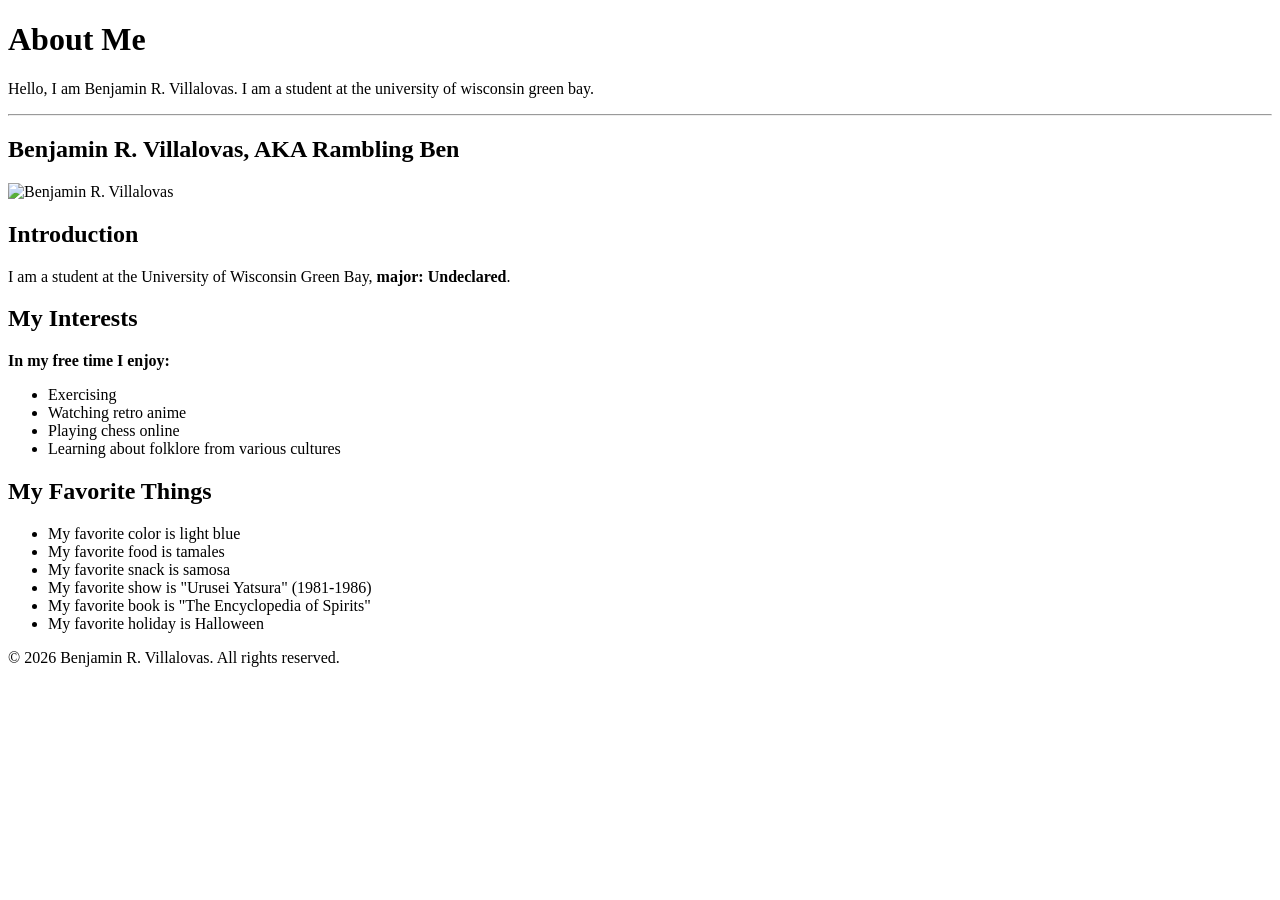
==== about me.html @ f6a96f25 "First draft of about me.html" ====
<!DOCTYPE html>
<html lang="en">
<head>
    <meta charset="UTF-8">
    <meta name="viewport" content="width=device-width, initial-scale=1.0">
    <meta name="author" content="Benjamin R. Villalovas">
    <title>About Me</title>
</head>
<body>
<header>
  <h1>About Me</h1>
      <p>Hello, I am Benjamin R. Villalovas. I am a student at the university of wisconsin green bay.</p>
</header>
<hr>
<main> 
  <section>
    <h2>Benjamin R. Villalovas, AKA Rambling Ben</h2>
    <img src="C:\Users\TEM12-033003514553\Pictures\Saved Pictures\WhatsApp Image 2025-12-27 at 11.46.08 PM.jpeg"
     alt="Benjamin R. Villalovas" width="200" height="300">
  </section>
  <section>
    <h2>Introduction</h2>
    <p>I am a student at the University of Wisconsin Green Bay, <strong>major: Undeclared</strong>.</p>
  </section>
<section>
  <h2>My Interests</h2>
  <p><strong>In my free time I enjoy:</strong></p>
  <ul>
    <li>Exercising</li>
    <li>Watching retro anime</li>
    <li>Playing chess online</li>
    <li>Learning about folklore from various cultures</li>
  </ul>
</section>
<section>
  <h2>My Favorite Things</h2>
  <ul>
    <li>My favorite color is light blue</li>
    <li>My favorite food is tamales</li>
    <li>My favorite snack is samosa</li>
    <li>My favorite show is "Urusei Yatsura" (1981-1986)</li>
    <li>My favorite book is "The  Encyclopedia of Spirits" </li>
    <li>My favorite holiday is Halloween</li>
  </ul>
</section>
</main>
<footer>
  <p>&copy; 2026 Benjamin R. Villalovas. All rights reserved.</p>
 
</footer>
</body>
</html>
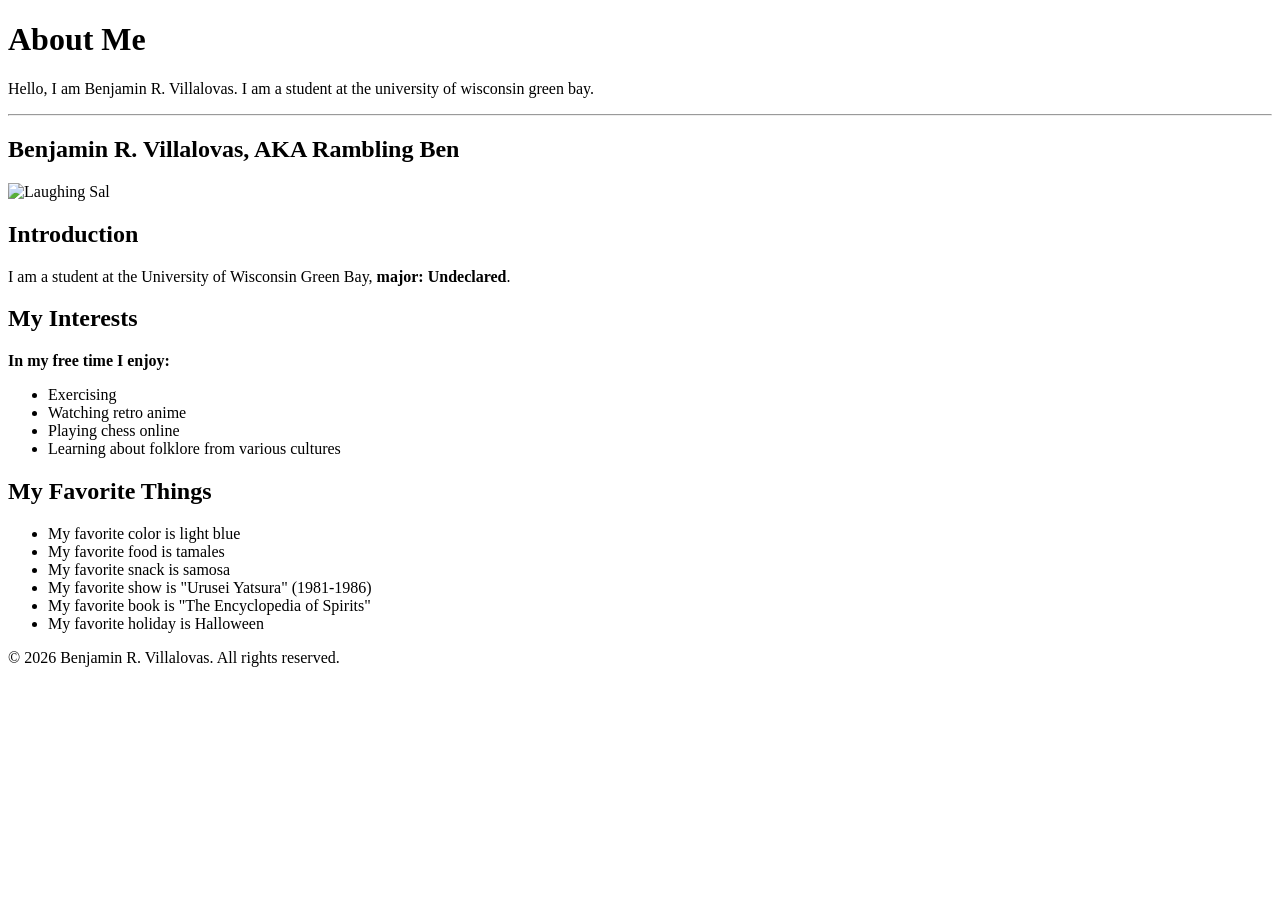
==== commit 18c7f39e: "Update image source and fix HTML formatting" ====
--- a/about me.html
+++ b/about me.html
@@ -15,8 +15,8 @@
 <main> 
   <section>
     <h2>Benjamin R. Villalovas, AKA Rambling Ben</h2>
-    <img src="C:\Users\TEM12-033003514553\Pictures\Saved Pictures\WhatsApp Image 2025-12-27 at 11.46.08 PM.jpeg"
-     alt="Benjamin R. Villalovas" width="200" height="300">
+    <img src="IMG-20240909-WA0018"
+     alt="Laughing Sal" width="200" height="300">
   </section>
   <section>
     <h2>Introduction</h2>
@@ -49,4 +49,4 @@
  
 </footer>
 </body>
-</html>+</html>
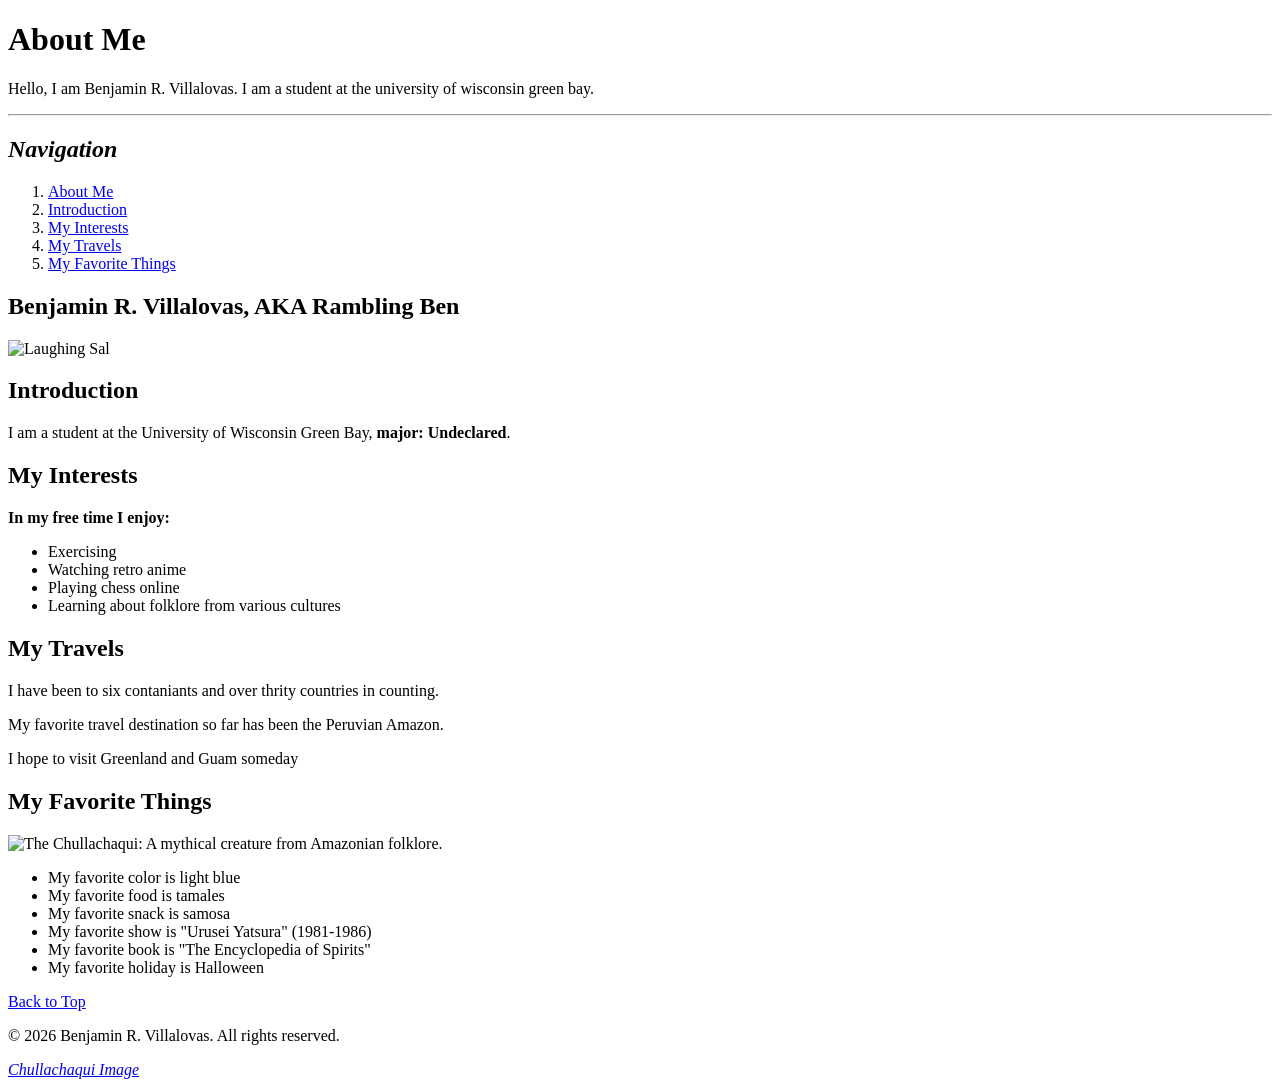
==== commit a423cbdc: "Add files via upload" ====
--- a/about me.html
+++ b/about me.html
@@ -5,24 +5,35 @@
     <meta name="viewport" content="width=device-width, initial-scale=1.0">
     <meta name="author" content="Benjamin R. Villalovas">
     <title>About Me</title>
+    <link rel="stylesheet" href="css/about-me.css">
 </head>
 <body>
-<header>
+<header class="top">
   <h1>About Me</h1>
       <p>Hello, I am Benjamin R. Villalovas. I am a student at the university of wisconsin green bay.</p>
 </header>
 <hr>
 <main> 
-  <section>
+  <nav>
+    <h2><em>Navigation</em></h2>
+    <ol>
+      <li><a href="#about-me">About Me</a></li>
+      <li><a href="#introduction">Introduction</a></li>
+      <li><a href="#my-interests">My Interests</a></li>
+      <li><a href="#my-travels">My Travels</a></li>
+      <li><a href="#favorite-things">My Favorite Things</a></li>
+    </ol>
+  </nav>
+  <section id="about-me">
     <h2>Benjamin R. Villalovas, AKA Rambling Ben</h2>
-    <img src="IMG-20240909-WA0018"
-     alt="Laughing Sal" width="200" height="300">
+    <img src="images/IMG-20240909-WA0018.jpeg"
+     alt="Laughing Sal">
   </section>
-  <section>
+  <section id="introduction">
     <h2>Introduction</h2>
     <p>I am a student at the University of Wisconsin Green Bay, <strong>major: Undeclared</strong>.</p>
   </section>
-<section>
+<section id="my-interests">
   <h2>My Interests</h2>
   <p><strong>In my free time I enjoy:</strong></p>
   <ul>
@@ -32,8 +43,16 @@
     <li>Learning about folklore from various cultures</li>
   </ul>
 </section>
-<section>
+<section id="my-travels">
+    <h2>My Travels</h2>
+    <p>I have been to six contaniants and over thrity countries in counting.</p>
+    <p>My favorite travel destination so far has been the Peruvian Amazon.</p>
+    <p>I hope to visit Greenland and Guam someday</p>
+</section>        
+<section id="favorite-things">
   <h2>My Favorite Things</h2>
+  <img src="images/chullachaqui-1-300x300.jpg.webp" 
+    alt="The Chullachaqui: A mythical creature from Amazonian folklore.">
   <ul>
     <li>My favorite color is light blue</li>
     <li>My favorite food is tamales</li>
@@ -42,11 +61,13 @@
     <li>My favorite book is "The  Encyclopedia of Spirits" </li>
     <li>My favorite holiday is Halloween</li>
   </ul>
+  <a href="#top">Back to Top</a>
 </section>
 </main>
 <footer>
   <p>&copy; 2026 Benjamin R. Villalovas. All rights reserved.</p>
- 
+  <cite><a href="https://www.junglexperiences.com/wp-content/uploads/2020/10/chullachaqui-1-300x300.jpg.png">
+    Chullachaqui Image</a></cite>
 </footer>
 </body>
-</html>
+</html>
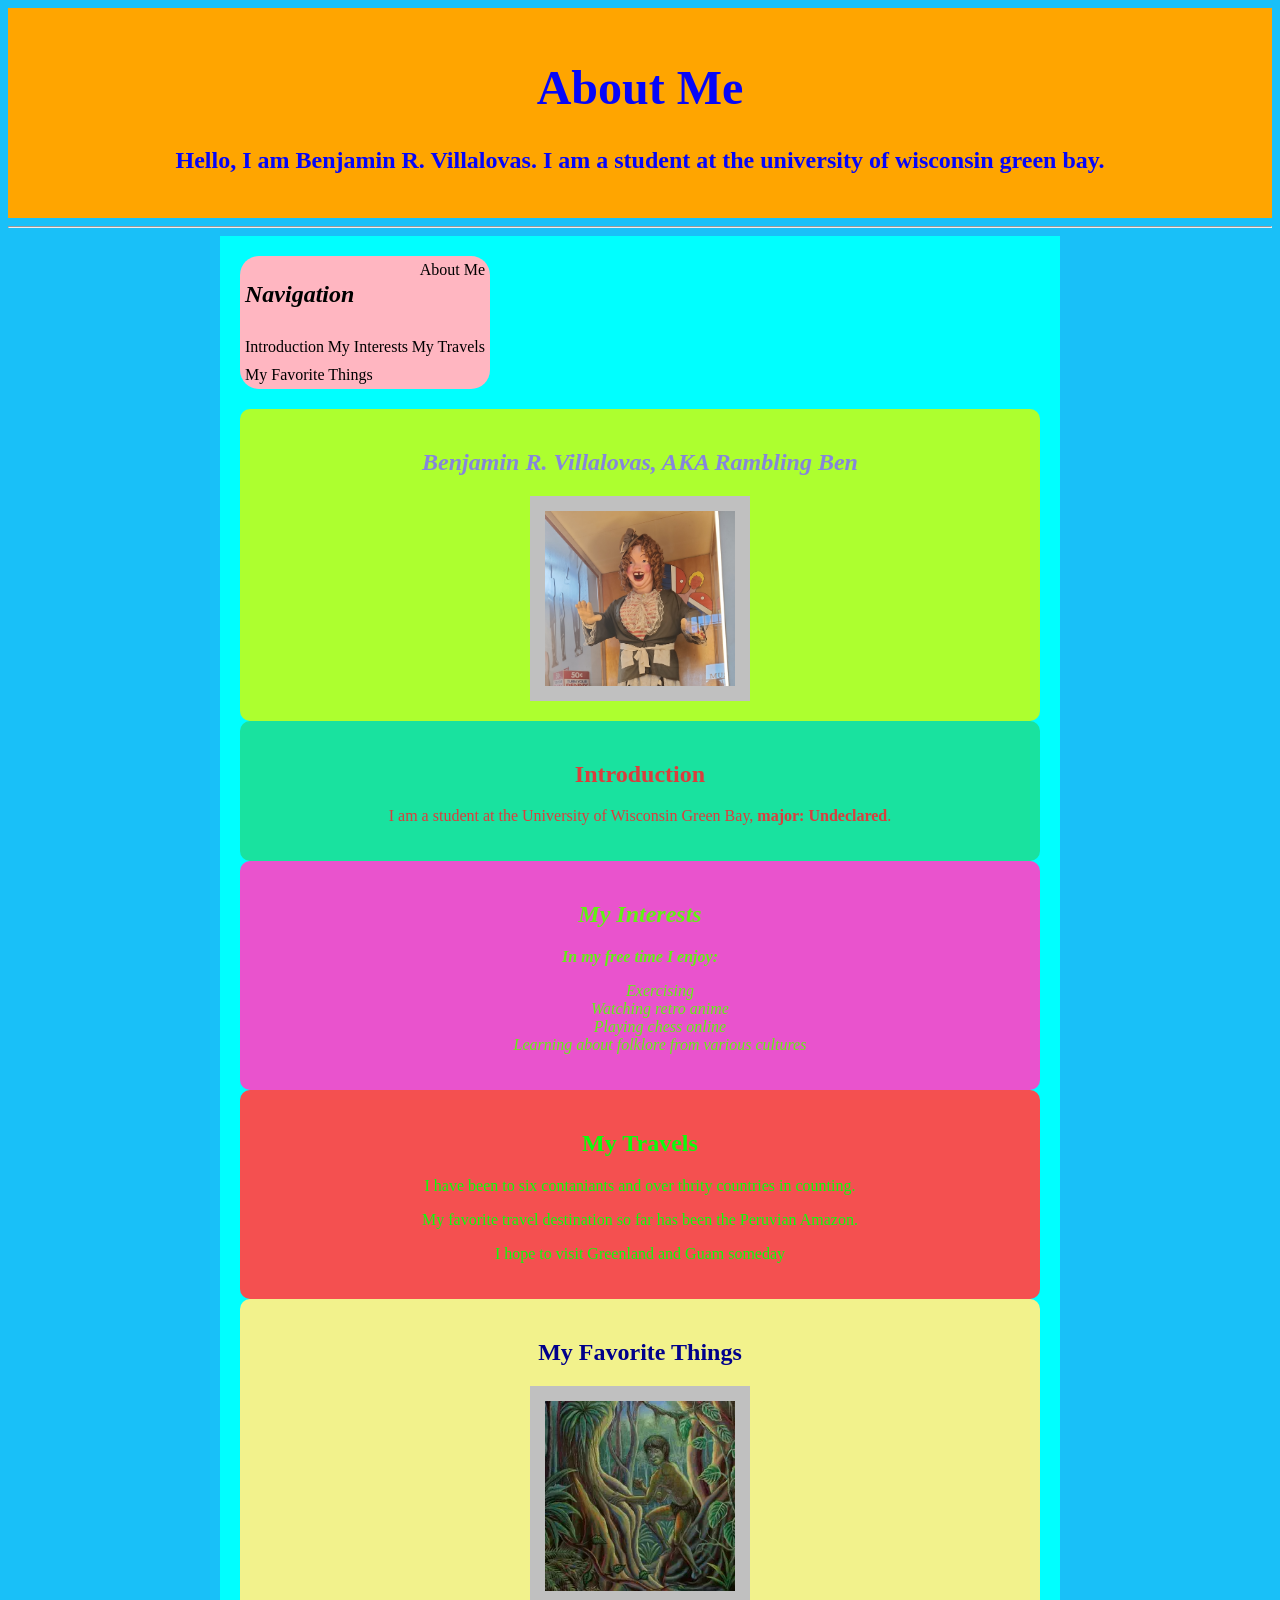
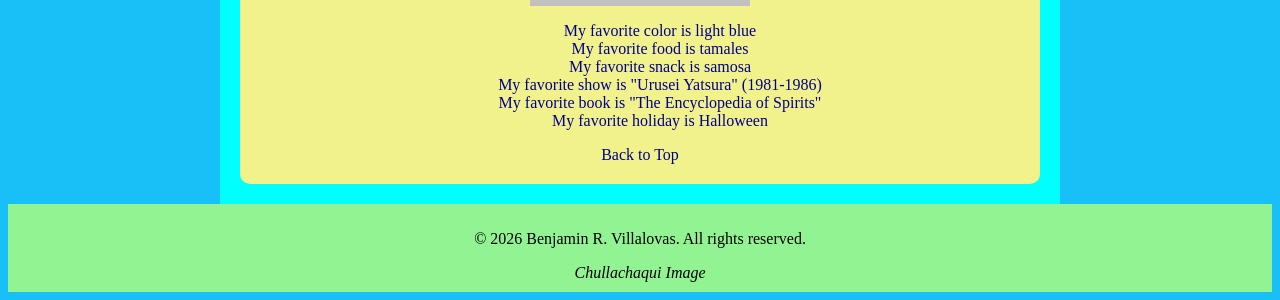
==== commit c92f1fa0: "Refactor HTML structure and fix formatting issues" ====
--- a/about me.html
+++ b/about me.html
@@ -5,7 +5,7 @@
     <meta name="viewport" content="width=device-width, initial-scale=1.0">
     <meta name="author" content="Benjamin R. Villalovas">
     <title>About Me</title>
-    <link rel="stylesheet" href="css/about-me.css">
+    <link rel="stylesheet" href="about-me.css">
 </head>
 <body>
 <header class="top">
@@ -16,17 +16,15 @@
 <main> 
   <nav>
     <h2><em>Navigation</em></h2>
-    <ol>
-      <li><a href="#about-me">About Me</a></li>
-      <li><a href="#introduction">Introduction</a></li>
-      <li><a href="#my-interests">My Interests</a></li>
-      <li><a href="#my-travels">My Travels</a></li>
-      <li><a href="#favorite-things">My Favorite Things</a></li>
-    </ol>
+      <a href="#about-me">About Me</a>
+      <a href="#introduction">Introduction</a>
+      <a href="#my-interests">My Interests</a>
+      <a href="#my-travels">My Travels</a>
+      <a href="#favorite-things">My Favorite Things</a>
   </nav>
   <section id="about-me">
     <h2>Benjamin R. Villalovas, AKA Rambling Ben</h2>
-    <img src="images/IMG-20240909-WA0018.jpeg"
+    <img src="IMG-20240909-WA0018.jpeg"
      alt="Laughing Sal">
   </section>
   <section id="introduction">
@@ -51,7 +49,7 @@
 </section>        
 <section id="favorite-things">
   <h2>My Favorite Things</h2>
-  <img src="images/chullachaqui-1-300x300.jpg.webp" 
+  <img src="chullachaqui-1-300x300.jpg.webp" 
     alt="The Chullachaqui: A mythical creature from Amazonian folklore.">
   <ul>
     <li>My favorite color is light blue</li>
@@ -70,4 +68,4 @@
     Chullachaqui Image</a></cite>
 </footer>
 </body>
-</html>+</html>
--- a/about-me.css
+++ b/about-me.css
@@ -0,0 +1,104 @@
+body {
+  background-color: rgb(25, 192, 248);
+}
+header {
+  background-color: orange;
+  padding: 20px;
+  color: rgb(6, 6, 249);
+  text-align: center;
+  font-weight: 800;
+  font-size: 1.5em;
+}
+main {
+  max-width: 800px;
+  margin: 0 auto;
+  padding: 20px;
+  background-color: aqua;
+}
+img {
+  max-width: 25%;
+  height: auto;
+  border: 15px solid silver;
+  justify-content: center;  
+  display: block;
+  margin-left: auto;
+  margin-right: auto;
+}
+nav {
+  background-color: lightpink;
+  width: 30%;
+  padding: 5px;
+  margin-bottom: 20px;
+  display: flex;
+  flex-direction: row;
+  row-gap: 10px;
+  flex-wrap: wrap;
+  text-align: center;
+  border-radius: 19px;
+  justify-content: space-between;
+}
+a {
+  color: inherit;
+  text-decoration: none;
+}
+a:hover {
+  text-decoration: underline;
+}
+#about-me {
+  background-color: greenyellow;
+  color: rgb(133, 133, 221);
+  font-style: oblique;
+  text-align: center;
+  padding: 20px;
+  border-radius: 10px;
+}
+#introduction {
+  background-color: rgb(25, 226, 159);
+  color: rgb(219, 61, 61);
+  font-style: normal;
+  text-align: center;
+  padding: 20px;
+  border-radius: 10px;
+}
+#my-interests {
+  background-color: rgb(233, 83, 205);
+  color: rgb(98, 240, 21);
+  font-style: italic;
+  text-align: center;
+  padding: 20px;
+  border-radius: 10px;
+}
+#my-travels {
+  background-color: rgb(244, 80, 80);
+  color: rgb(12, 252, 12);
+  font-style: normal;
+  text-align: center;
+  padding: 20px;
+  border-radius: 10px;
+}
+#favorite-things {
+  background-color: rgb(242, 242, 140);
+  color: darkblue;
+  font-style: normal;
+  text-align: center;
+  padding: 20px;
+  border-radius: 10px;
+}
+ul {
+  list-style-type: none;
+}
+@media screen and (max-width: 768px) {
+  #about-me,
+  #introduction,
+  #my-interests,
+  #my-travels,
+  #favorite-things {
+    padding: 10px;
+    font-size: 14px;
+  }
+}
+footer {
+  background-color: rgb(146, 243, 146);
+  text-align: center;
+  padding: 10px;
+}
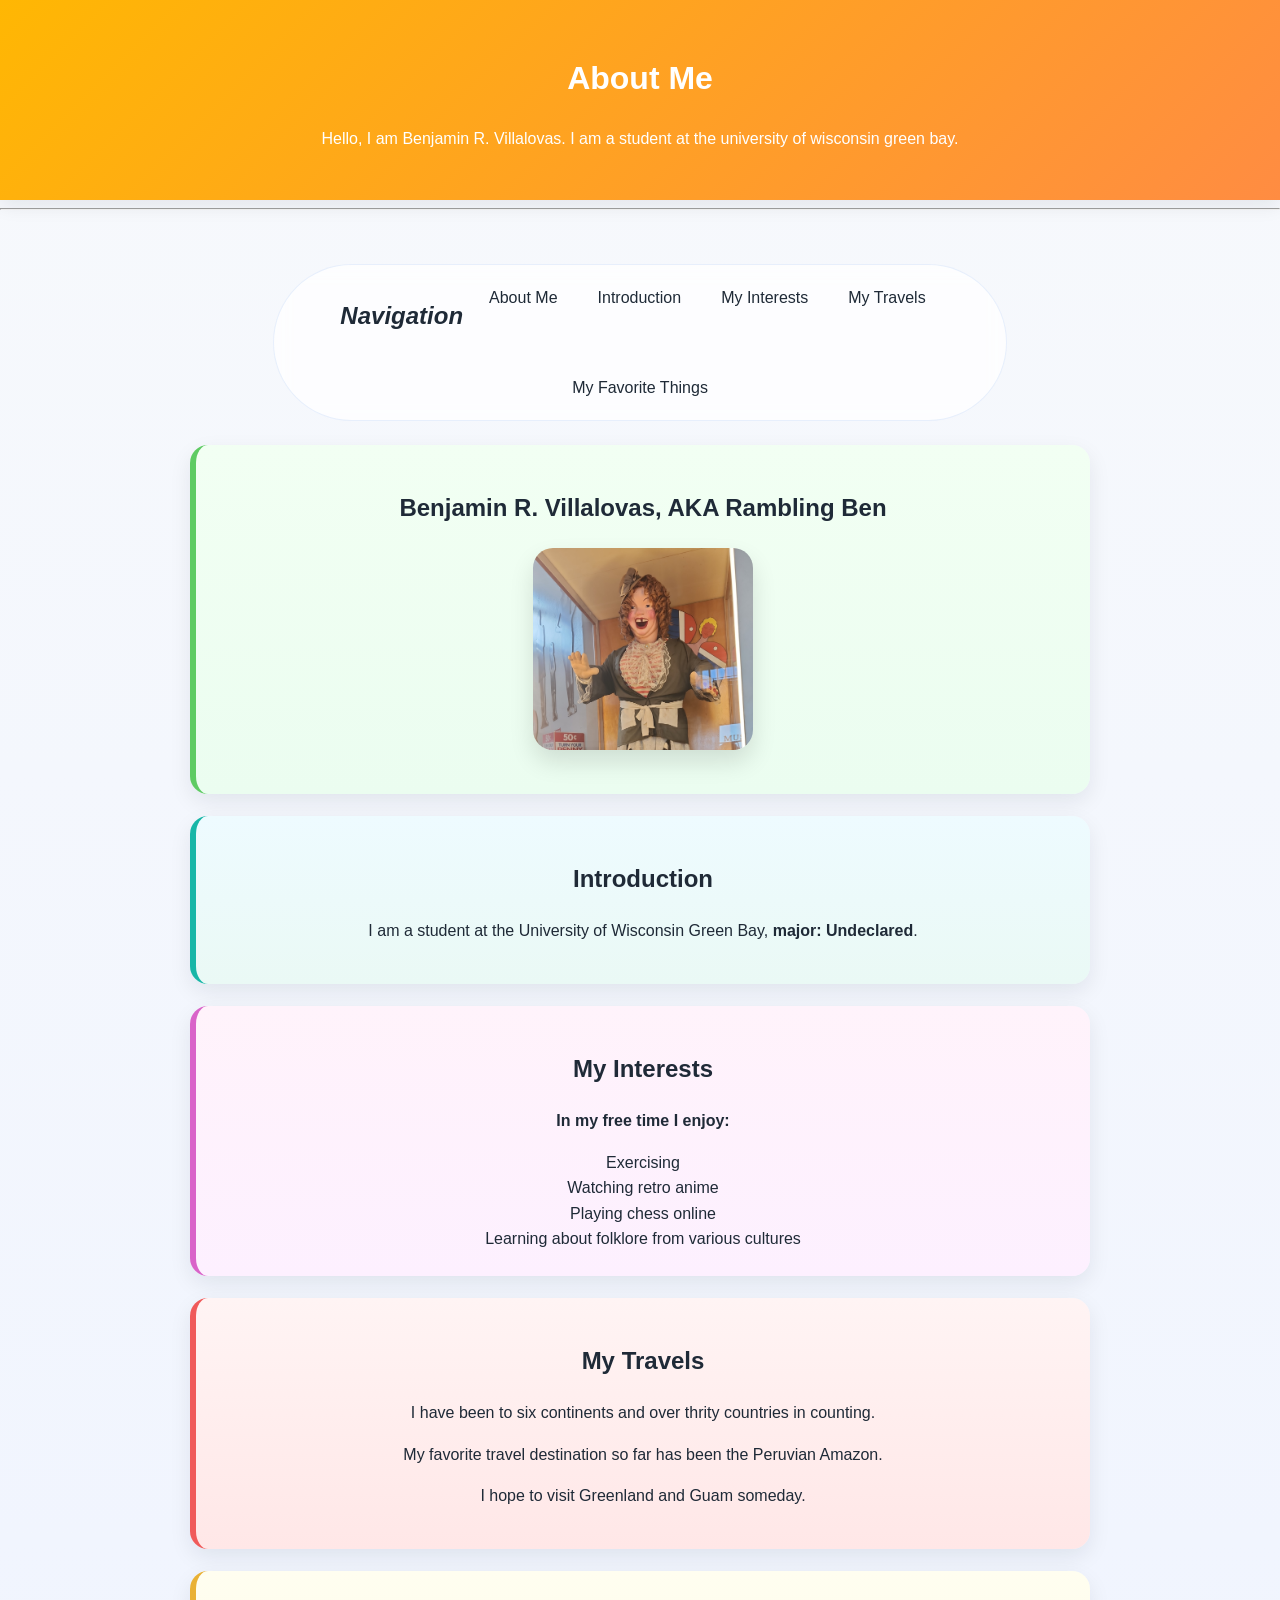
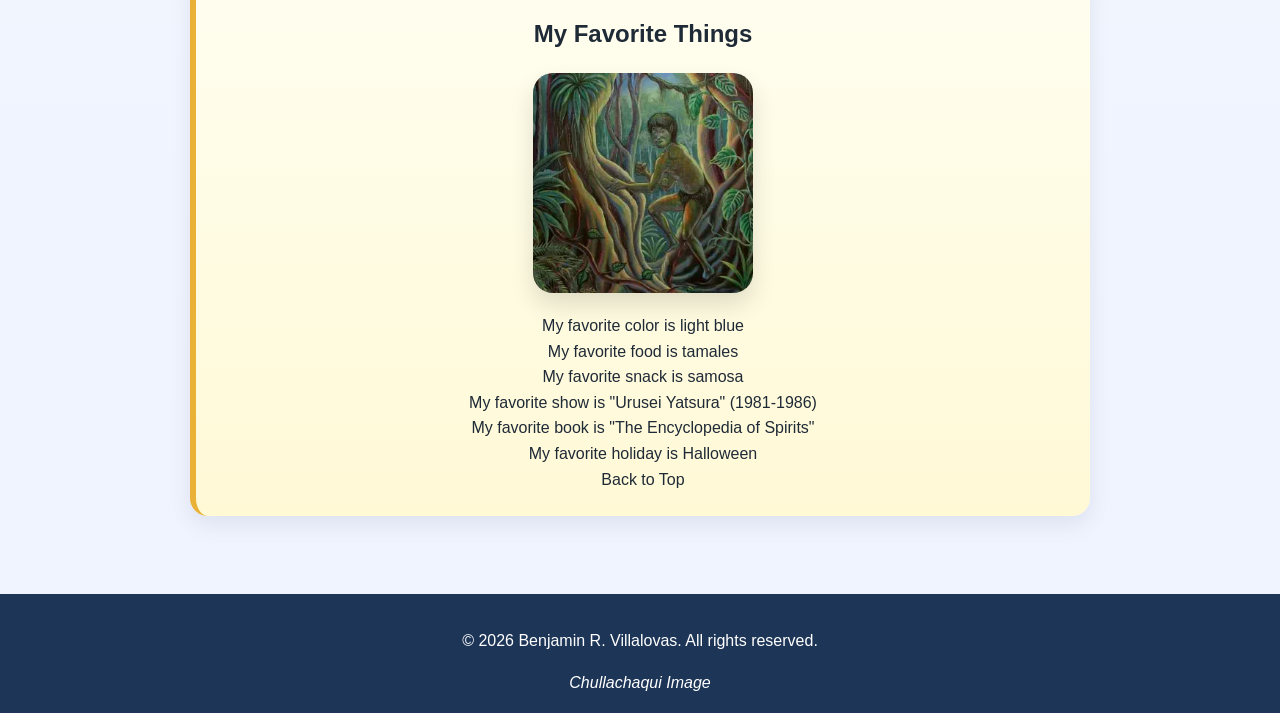
==== commit a8f1697e: "Fix typos and enhance HTML formatting Corrected typos and improved formatting in the HTML structure." ====
--- a/about me.html
+++ b/about me.html
@@ -8,7 +8,7 @@
     <link rel="stylesheet" href="about-me.css">
 </head>
 <body>
-<header class="top">
+<header id="top">
   <h1>About Me</h1>
       <p>Hello, I am Benjamin R. Villalovas. I am a student at the university of wisconsin green bay.</p>
 </header>
@@ -43,9 +43,9 @@
 </section>
 <section id="my-travels">
     <h2>My Travels</h2>
-    <p>I have been to six contaniants and over thrity countries in counting.</p>
+    <p>I have been to six continents and over thrity countries in counting.</p>
     <p>My favorite travel destination so far has been the Peruvian Amazon.</p>
-    <p>I hope to visit Greenland and Guam someday</p>
+    <p>I hope to visit Greenland and Guam someday.</p>
 </section>        
 <section id="favorite-things">
   <h2>My Favorite Things</h2>
@@ -56,7 +56,7 @@
     <li>My favorite food is tamales</li>
     <li>My favorite snack is samosa</li>
     <li>My favorite show is "Urusei Yatsura" (1981-1986)</li>
-    <li>My favorite book is "The  Encyclopedia of Spirits" </li>
+    <li>My favorite book is "The Encyclopedia of Spirits" </li>
     <li>My favorite holiday is Halloween</li>
   </ul>
   <a href="#top">Back to Top</a>
--- a/about-me.css
+++ b/about-me.css
@@ -1,104 +1,150 @@
-body {
-  background-color: rgb(25, 192, 248);
-}
-header {
-  background-color: orange;
-  padding: 20px;
-  color: rgb(6, 6, 249);
-  text-align: center;
-  font-weight: 800;
-  font-size: 1.5em;
-}
-main {
-  max-width: 800px;
-  margin: 0 auto;
-  padding: 20px;
-  background-color: aqua;
-}
-img {
-  max-width: 25%;
-  height: auto;
-  border: 15px solid silver;
-  justify-content: center;  
-  display: block;
-  margin-left: auto;
-  margin-right: auto;
-}
-nav {
-  background-color: lightpink;
-  width: 30%;
-  padding: 5px;
-  margin-bottom: 20px;
-  display: flex;
-  flex-direction: row;
-  row-gap: 10px;
-  flex-wrap: wrap;
-  text-align: center;
-  border-radius: 19px;
-  justify-content: space-between;
-}
-a {
-  color: inherit;
-  text-decoration: none;
-}
-a:hover {
-  text-decoration: underline;
-}
-#about-me {
-  background-color: greenyellow;
-  color: rgb(133, 133, 221);
-  font-style: oblique;
-  text-align: center;
-  padding: 20px;
-  border-radius: 10px;
-}
-#introduction {
-  background-color: rgb(25, 226, 159);
-  color: rgb(219, 61, 61);
-  font-style: normal;
-  text-align: center;
-  padding: 20px;
-  border-radius: 10px;
-}
-#my-interests {
-  background-color: rgb(233, 83, 205);
-  color: rgb(98, 240, 21);
-  font-style: italic;
-  text-align: center;
-  padding: 20px;
-  border-radius: 10px;
-}
-#my-travels {
-  background-color: rgb(244, 80, 80);
-  color: rgb(12, 252, 12);
-  font-style: normal;
-  text-align: center;
-  padding: 20px;
-  border-radius: 10px;
-}
-#favorite-things {
-  background-color: rgb(242, 242, 140);
-  color: darkblue;
-  font-style: normal;
-  text-align: center;
-  padding: 20px;
-  border-radius: 10px;
-}
-ul {
-  list-style-type: none;
-}
-@media screen and (max-width: 768px) {
-  #about-me,
-  #introduction,
-  #my-interests,
-  #my-travels,
-  #favorite-things {
-    padding: 10px;
-    font-size: 14px;
-  }
-}
-footer {
-  background-color: rgb(146, 243, 146);
-  text-align: center;
-  padding: 10px;
-}+:root {
+  --bg: #f4f7fb;
+  --panel: #ffffff;
+  --primary: #2d6cdf;
+  --accent: #ff9f43;
+  --text: #1f2a37;
+  --muted: #516075;
+  --shadow: rgba(15, 23, 42, 0.08);
+}
+
+body {
+  margin: 0;
+  font-family: "Segoe UI", Arial, sans-serif;
+  background: linear-gradient(180deg, #f7f9fc 0%, #eef3ff 100%);
+  color: var(--text);
+  line-height: 1.6;
+}
+
+header {
+  background: linear-gradient(135deg, #ffb703, #ff8c42);
+  color: #fff;
+  text-align: center;
+  padding: 32px 20px;
+  box-shadow: 0 6px 18px var(--shadow);
+}
+
+main {
+  max-width: 900px;
+  margin: 30px auto;
+  padding: 24px;
+  background: transparent;
+}
+
+img {
+  display: block;
+  max-width: 220px;
+  height: auto;
+  margin: 0 auto 20px;
+  border-radius: 20px;
+  box-shadow: 0 12px 25px rgba(0, 0, 0, 0.12);
+}
+
+nav {
+  display: flex;
+  justify-content: center;
+  flex-wrap: wrap;
+  gap: 12px;
+  width: 100%;
+  max-width: 700px;
+  margin: 0 auto 24px;
+  padding: 12px 16px;
+  background: rgba(255, 255, 255, 0.75);
+  border: 1px solid rgba(45, 108, 223, 0.1);
+  border-radius: 999px;
+  backdrop-filter: blur(8px);
+}
+
+a {
+  color: inherit;
+  text-decoration: none;
+  transition: 0.2s ease;
+}
+
+a:hover {
+  text-decoration: none;
+}
+
+nav a {
+  padding: 8px 14px;
+  border-radius: 999px;
+  color: var(--text);
+}
+
+nav a:hover {
+  background: rgba(45, 108, 223, 0.08);
+}
+
+#about-me,
+#introduction,
+#my-interests,
+#my-travels,
+#favorite-things {
+  background: linear-gradient(180deg, #ffffff, #f8fafc);
+  color: var(--text);
+  border-left: 6px solid var(--primary);
+  font-style: normal;
+  text-align: center;
+  padding: 24px;
+  border-radius: 18px;
+  margin-bottom: 22px;
+  box-shadow: 0 8px 22px var(--shadow);
+}
+
+#about-me {
+  background: linear-gradient(180deg, #f2fff3, #ebfdf0);
+  border-left-color: #5ecb63;
+}
+
+#introduction {
+  background: linear-gradient(180deg, #eefbff, #eaf9f5);
+  border-left-color: #18b6a7;
+}
+
+#my-interests {
+  background: linear-gradient(180deg, #fff3fb, #fdf0ff);
+  border-left-color: #d963c9;
+}
+
+#my-travels {
+  background: linear-gradient(180deg, #fff4f4, #ffe7e7);
+  border-left-color: #f05a5a;
+}
+
+#favorite-things {
+  background: linear-gradient(180deg, #fffef0, #fff9d6);
+  border-left-color: #e9b135;
+}
+
+ul {
+  list-style-type: none;
+  padding-left: 0;
+  margin: 0;
+}
+
+@media screen and (max-width: 768px) {
+  main {
+    padding: 16px;
+  }
+
+  #about-me,
+  #introduction,
+  #my-interests,
+  #my-travels,
+  #favorite-things {
+    padding: 18px 14px;
+    font-size: 14px;
+  }
+
+  nav {
+    border-radius: 20px;
+  }
+}
+
+footer {
+  background: #1d3557;
+  color: white;
+  text-align: center;
+  padding: 18px;
+  margin-top: 32px;
+}
